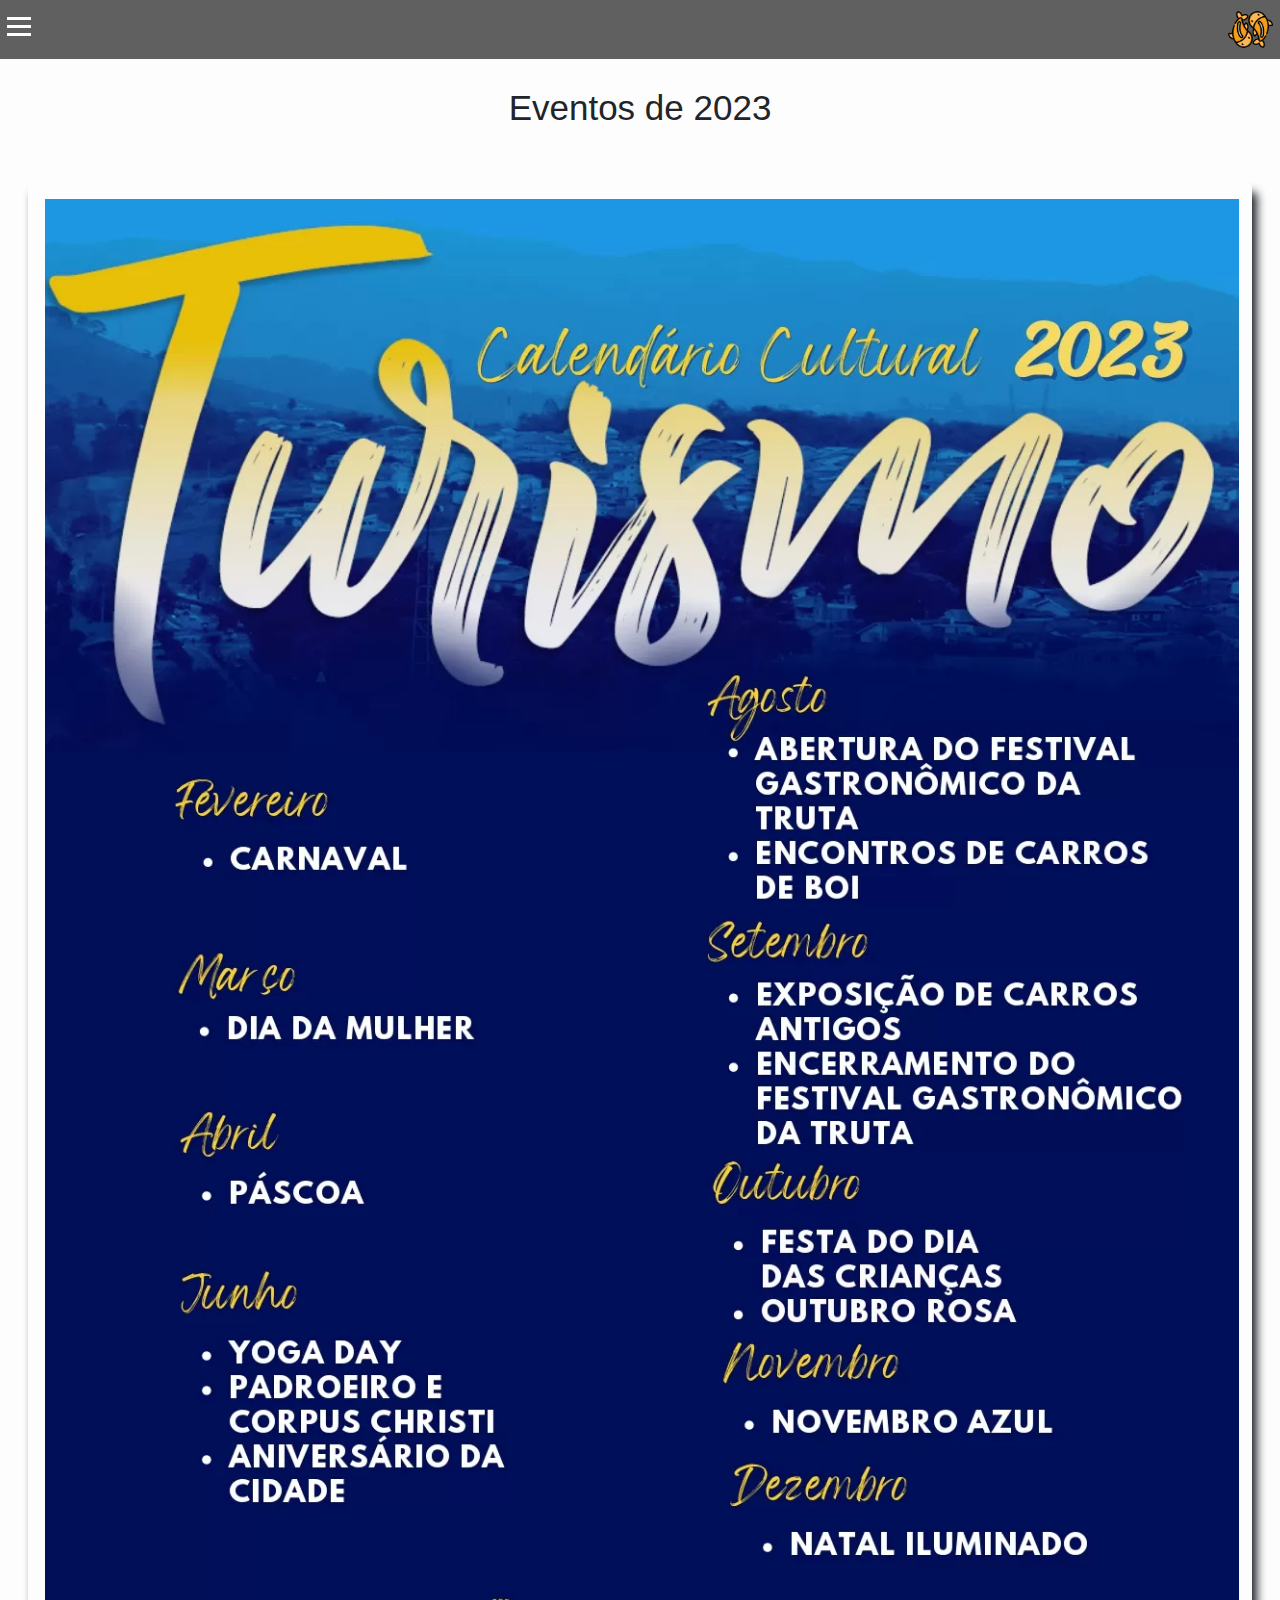
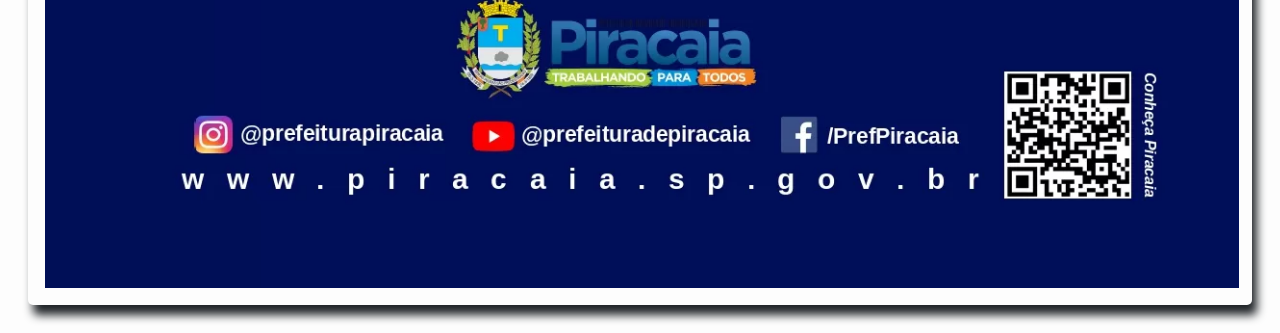
==== eventos.html @ a9894fe7 "novo site" ====
<!DOCTYPE html>
<html lang="pt-br">
<head>
    <meta charset="UTF-8">
    <meta name="viewport" content="width=device-width, initial-scale=1.0">
    <link rel="stylesheet" href="https://cdn.jsdelivr.net/npm/bootstrap@4.6.2/dist/css/bootstrap.min.css">
    <script src="https://cdn.jsdelivr.net/npm/jquery@3.7.1/dist/jquery.slim.min.js"></script>
    <script src="https://cdn.jsdelivr.net/npm/popper.js@1.16.1/dist/umd/popper.min.js"></script>
    <script src="https://cdn.jsdelivr.net/npm/bootstrap@4.6.2/dist/js/bootstrap.bundle.min.js"></script>
    <link rel="stylesheet" href="style.css">
    <script defer src="script.js"></script>
    <title>PiraCity Blog</title>
</head>
<body class="corpo">
    <header class="cabecalho__fotos">
        <nav class="navbar">
            <input id="caixa__checkbox" type="checkbox">
            <label for="caixa__checkbox" class="caixa__checkbox__label">
                <span class="botao_menu"></span >
            </label> 
            <img src="assets/logoSite.png" class="navbar__logo">
            <ul class="lista__hamburguer">
                <li><a class="lista__hamburguer__link" href="index.html">Home</a></li>
                <li><a class="lista__hamburguer__link" href="#dicas">Menu</a></li>
                <li><a class="lista__hamburguer__link" href="#local">Fotos</a></li>
                <li><a class="lista__hamburguer__link" href="#local">Localização</a></li>
            </ul>    
        </nav> 
        </nav>
    </header>  
    <main class="principal">
        <h1>Eventos de 2023 </h1>
        <div class="sessao__fotos">

            <img class="sessao__fotos__foto-turistico" src="assets/turistico.jpg">
        
        </div>
    </main>
</body>
</html>
---- style.css ----
:root {
    --corDeFundo: #fdfdfd;
    --corDaFonte: #5ccb5f;
    --corDaFontePrincipal: #000000;
    --corDaFonteHover: #006414;
    --corDeFundoMenu: #333333e8;
    --corBotaoMenu:#ffffff;
    --corSombreamentoMenu: rgba(0, 0, 0, 0.35) 0px 5px 15px;
    --corPretaTransparente: #333333c7;
}

* {
    margin: 0;
    padding: 0;
}

html {
    font-size: 14px;
    font-family: 'Montserrat', sans-serif;
}

.corpo {
    background-color: var(--corDeFundo);   
}

.cabecalho{
    background-image: url("assets/9.jpeg");
    background-repeat: no-repeat;
    background-size: cover;
    transition: 1s;
}


.navbar {
    display: flex;
    justify-content: space-between;
    padding: 0.5em;
    background-color: var(--corPretaTransparente);
}

.caixa__checkbox__label {
    display: flex;
    flex-direction: column;
    justify-content: center;
    gap: 5px; 
}

.caixa__checkbox__label::after, 
.caixa__checkbox__label::before, 
.caixa__checkbox__label > .botao_menu {
    content:"";
    width: 24px;
    height: 3px;
    background-color: var(--corBotaoMenu);
    z-index: 11;
    transition: 1s;
}

#caixa__checkbox:checked ~ .caixa__checkbox__label::after{
    background-color: var(--corBotaoMenu);
    transform: rotate(45deg);
    transition: 1s;
    width: 24px;
    transform: translateY(-8px) rotate(45deg);
}

#caixa__checkbox:checked ~ .caixa__checkbox__label::before {
    background-color: var(--corBotaoMenu);
    transform: translateY(8px) rotate(-45deg);
    transition: 1s;
    width: 24px;    
}

#caixa__checkbox:checked ~ .caixa__checkbox__label > span{
    opacity: 0;
}

#caixa__checkbox{
    display: none;
}

.lista__hamburguer {
    background-color: var(--corDeFundoMenu);
    box-shadow: var(--corSombreamentoMenu);
    list-style-type: none;
    height: 900px;
    font-size: 2rem;
    position: absolute;
    top: 0;
    left: -100%;
    padding-top: 100px;
    z-index: 10;
    transition: 1s;
}

.lista__hamburguer > li {
    width: 260px;
    text-align: center;
    padding: 20px 0 20px 0; 
    
}

.lista__hamburguer > li:hover {
    background-color: var(--corDaFonteHover);
}

.lista__hamburguer > li > a {
    width: 100%;
    text-decoration: none;
    color: var(--corDaFonte);
}

.lista__hamburguer > li > a:hover {
    text-decoration: none; 
}

#caixa__checkbox:checked ~ .lista__hamburguer {
    position: absolute;
    left: 0;
    transition: 1s;  
}

.navbar__logo {
    height: 45px;
    width: 45px;
}

.carousel {
    padding-bottom: 270px;
    width: 1500px;
    height: 750px;
    background-size: cover;
    overflow: hidden;
    position: relative;
  }
  
  .carousel img {
    display: block;
    align-items: center;
    width: 100%;
    height: 100%;
    object-fit: cover;
    position: absolute;
    top: 0;
    left: 0;
    opacity: 0;
    transition: opacity 0.5s ease-in-out;
  }
  
  .carousel img.active {
    opacity: 1;
  }
  
  .nav {
    display: flex;
    align-items: center;
    gap: 20px;
    margin-top: 10px;
  }
  
  .nav button {
    padding: 10px 20px;
    border-radius: 20px;
    outline: none;
    border: none;
    background: #000;
    color: #fff;
    cursor: pointer;
  }
  
  .cabecalho__baixo > span  {
    display: block;
    font-size: 2em;
    margin-block-start: 0.67em;
    margin-block-end: 0.67em;
    margin-inline-start: 0px;
    margin-inline-end: 0px;
    font-weight: bold;
    color: var(--corDaFonte);
    padding: 30% 0 30% 0;
    text-align: center;
}

.principal__cima > p  {
    color: var(--corDaFonte);
    text-align: center;
}

.principal {
    padding: 2rem;
    display: flex;
    flex-direction: column;
    gap: 25px;
}

.principal > h1, .principal > h3 {
    text-align: center;
    margin-bottom: 2rem;
}

.principal > p {
    text-align: left;
    margin-bottom: 2rem;
    box-sizing: border-box;
}

.principal__dicas {
    display: flex;
    margin-bottom: 4rem;
}

.principal__dicas > ul {
    width: 100%;
    display: flex;
    flex-wrap: wrap;
}

.principal__dicas > ul > li {
    display: flex;
    flex-direction: column;
    align-items: center;
    width: 50%;
}

.principal__dicas > ul > li > a > img {
    width: 6rem;
    padding: 2rem 0 1.1rem 0;
}

.principal__dicas > ul > li > a {
    display: flex;
    flex-direction: column;
    align-items: center;
    text-decoration: none;
    color:var(--corDaFontePrincipal);
    font-weight: 700;
}

.barra_inf {
    display: block;
    background-color: var(--corDeFundoMenu);
    width: 0px;
    height: 5px;
    border-radius: 45px;
}

.principal__dicas > ul > li > a:hover > .barra_inf {
    width: 100%;
    transition: 1s;
}

.cabecalho__fotos {
    background-image: none;
}

.sessao__fotos {
    padding: 15px;
    border-radius: 5px;
    box-shadow: 5px 10px 10px; 
}

.sessao__fotos__foto {
  margin: 2px;
  width: 100%;
  height: 200px;
  object-fit: cover;
  
}

.sessao__fotos__descricao {
    text-align: center;
}

.sessao__fotos__foto-turistico {
  margin: 2px;
  width: 100%;
  object-fit: cover;
}

.principal__titulo {
    text-align: center;
}

#redes {
    width: 35px;
}


.rodape > p {
    margin: 10px;
}

.rodape {
    text-align: center;
    margin: 10px 0 10px 0;
}

.apresentacao_cidade > h3 {
    text-align: center;
}
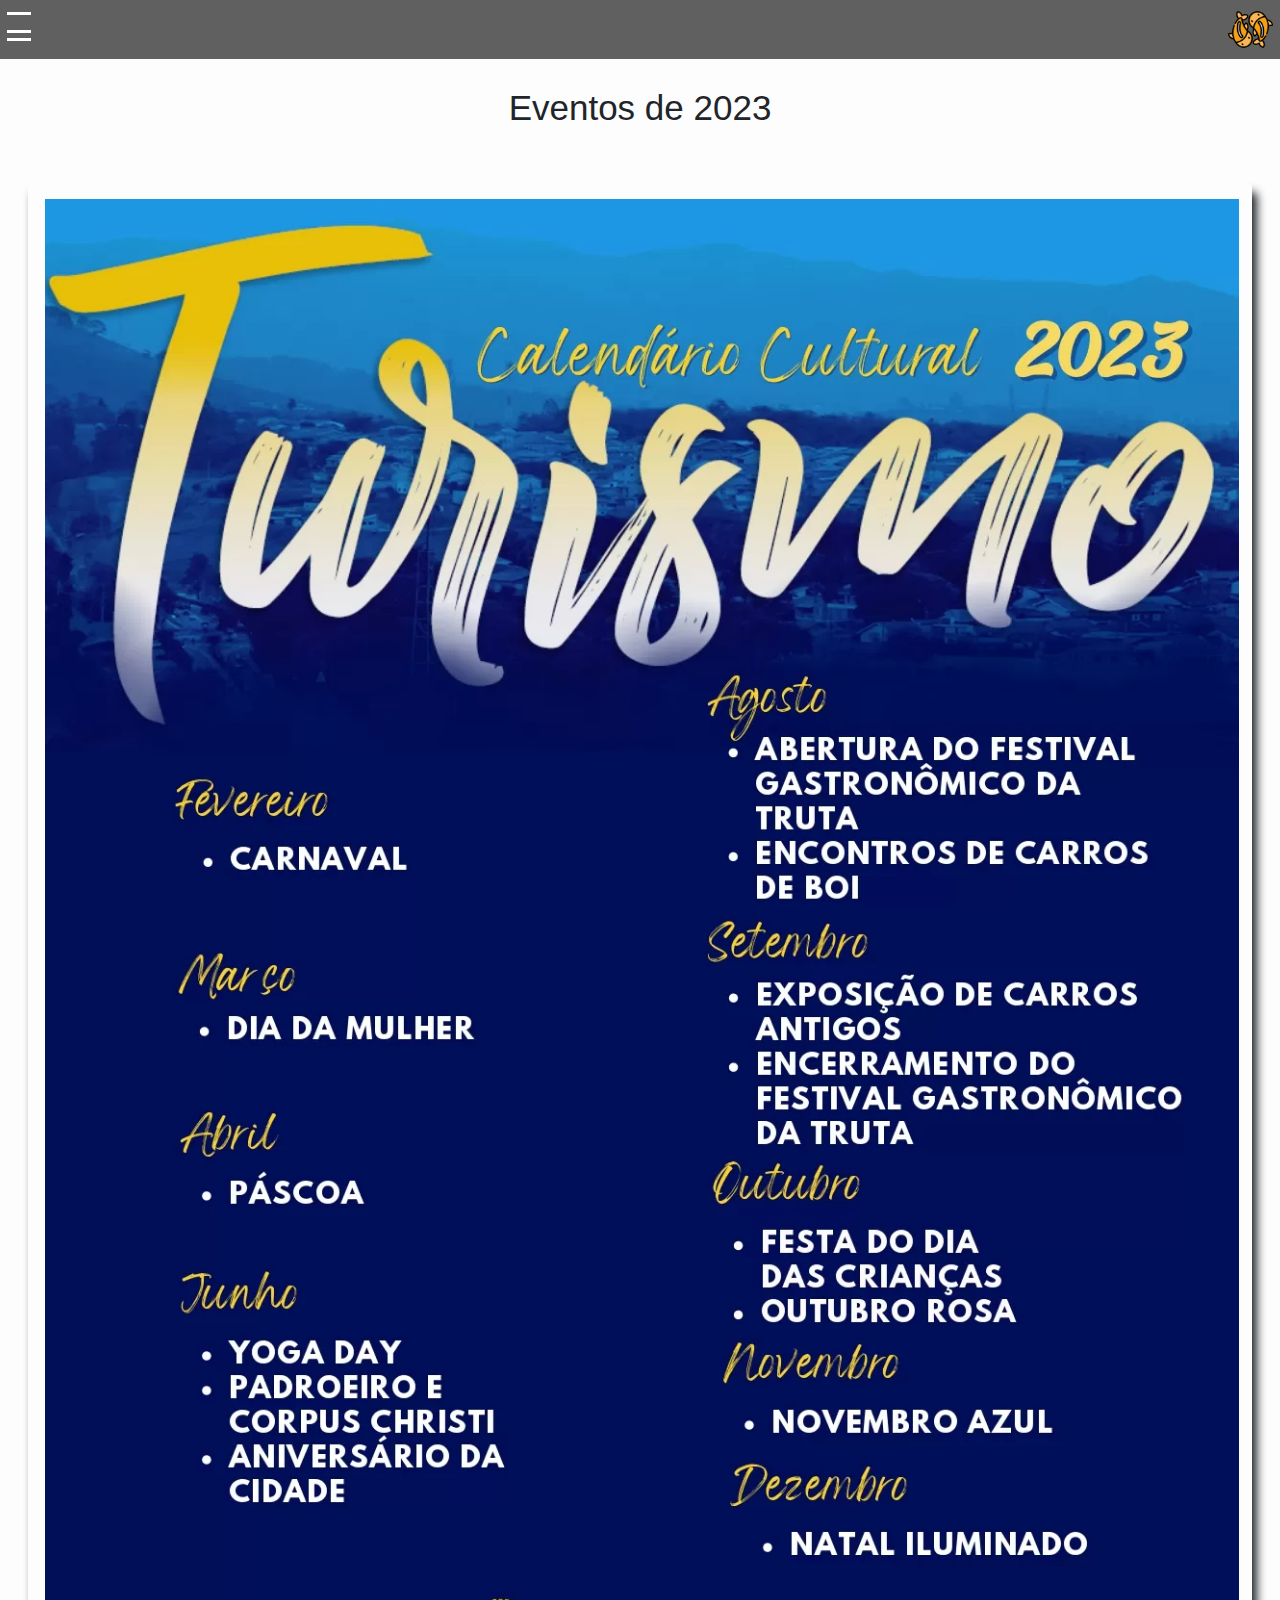
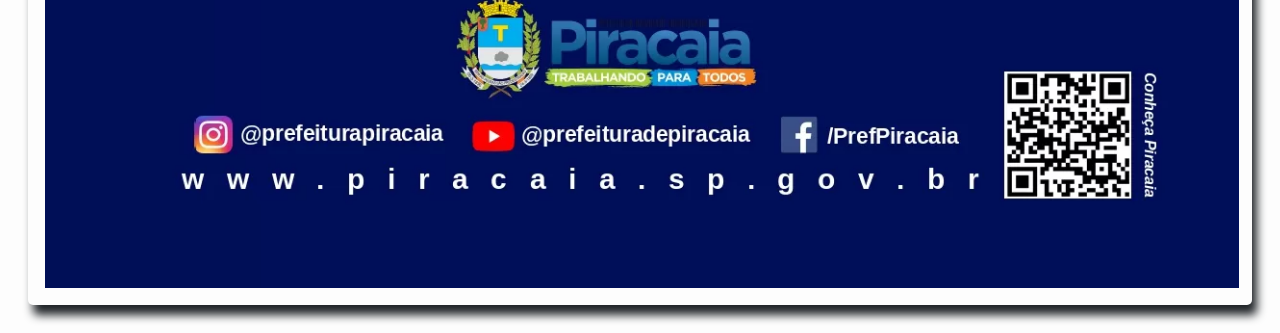
==== commit 4b92efbf: "atualizacao" ====
--- a/eventos.html
+++ b/eventos.html
@@ -4,6 +4,8 @@
     <meta charset="UTF-8">
     <meta name="viewport" content="width=device-width, initial-scale=1.0">
     <link rel="stylesheet" href="https://cdn.jsdelivr.net/npm/bootstrap@4.6.2/dist/css/bootstrap.min.css">
+    <link rel="stylesheet" type="text/css" href="style.css" media="screen">
+    <link rel="stylesheet" type="text/css" href="style.css" media="print">
     <script src="https://cdn.jsdelivr.net/npm/jquery@3.7.1/dist/jquery.slim.min.js"></script>
     <script src="https://cdn.jsdelivr.net/npm/popper.js@1.16.1/dist/umd/popper.min.js"></script>
     <script src="https://cdn.jsdelivr.net/npm/bootstrap@4.6.2/dist/js/bootstrap.bundle.min.js"></script>
@@ -20,11 +22,10 @@
             </label> 
             <img src="assets/logoSite.png" class="navbar__logo">
             <ul class="lista__hamburguer">
-                <li><a class="lista__hamburguer__link" href="index.html">Home</a></li>
-                <li><a class="lista__hamburguer__link" href="#dicas">Menu</a></li>
-                <li><a class="lista__hamburguer__link" href="#local">Fotos</a></li>
-                <li><a class="lista__hamburguer__link" href="#local">Localização</a></li>
-            </ul>    
+                <li><a class="lista__hamburguer__link" href="index.html"><u><b>HOME</u></b></a></li>
+                <li><a class="lista__hamburguer__link" href="#dicas"><u><b>MENU</u></b></a></li>
+                <li><a class="lista__hamburguer__link" href="fotos.html"><u><b>GALERIA DE FOTOS</u></b></a><li>         
+            </ul>  
         </nav> 
         </nav>
     </header>  
--- a/style.css
+++ b/style.css
@@ -126,9 +126,7 @@
 }
 
 .carousel {
-    padding-bottom: 270px;
-    width: 1500px;
-    height: 750px;
+    padding-bottom: 750px;
     background-size: cover;
     overflow: hidden;
     position: relative;
@@ -151,14 +149,14 @@
     opacity: 1;
   }
   
-  .nav {
-    display: flex;
-    align-items: center;
+  .botao_menu {
+    display: flex;
+    justify-content: center;
     gap: 20px;
     margin-top: 10px;
   }
   
-  .nav button {
+  .botao_menu button {
     padding: 10px 20px;
     border-radius: 20px;
     outline: none;
@@ -167,7 +165,7 @@
     color: #fff;
     cursor: pointer;
   }
-  
+
   .cabecalho__baixo > span  {
     display: block;
     font-size: 2em;
--- a/style.css
+++ b/style.css
@@ -126,9 +126,7 @@
 }
 
 .carousel {
-    padding-bottom: 270px;
-    width: 1500px;
-    height: 750px;
+    padding-bottom: 750px;
     background-size: cover;
     overflow: hidden;
     position: relative;
@@ -151,14 +149,14 @@
     opacity: 1;
   }
   
-  .nav {
-    display: flex;
-    align-items: center;
+  .botao_menu {
+    display: flex;
+    justify-content: center;
     gap: 20px;
     margin-top: 10px;
   }
   
-  .nav button {
+  .botao_menu button {
     padding: 10px 20px;
     border-radius: 20px;
     outline: none;
@@ -167,7 +165,7 @@
     color: #fff;
     cursor: pointer;
   }
-  
+
   .cabecalho__baixo > span  {
     display: block;
     font-size: 2em;
--- a/style.css
+++ b/style.css
@@ -126,9 +126,7 @@
 }
 
 .carousel {
-    padding-bottom: 270px;
-    width: 1500px;
-    height: 750px;
+    padding-bottom: 750px;
     background-size: cover;
     overflow: hidden;
     position: relative;
@@ -151,14 +149,14 @@
     opacity: 1;
   }
   
-  .nav {
-    display: flex;
-    align-items: center;
+  .botao_menu {
+    display: flex;
+    justify-content: center;
     gap: 20px;
     margin-top: 10px;
   }
   
-  .nav button {
+  .botao_menu button {
     padding: 10px 20px;
     border-radius: 20px;
     outline: none;
@@ -167,7 +165,7 @@
     color: #fff;
     cursor: pointer;
   }
-  
+
   .cabecalho__baixo > span  {
     display: block;
     font-size: 2em;
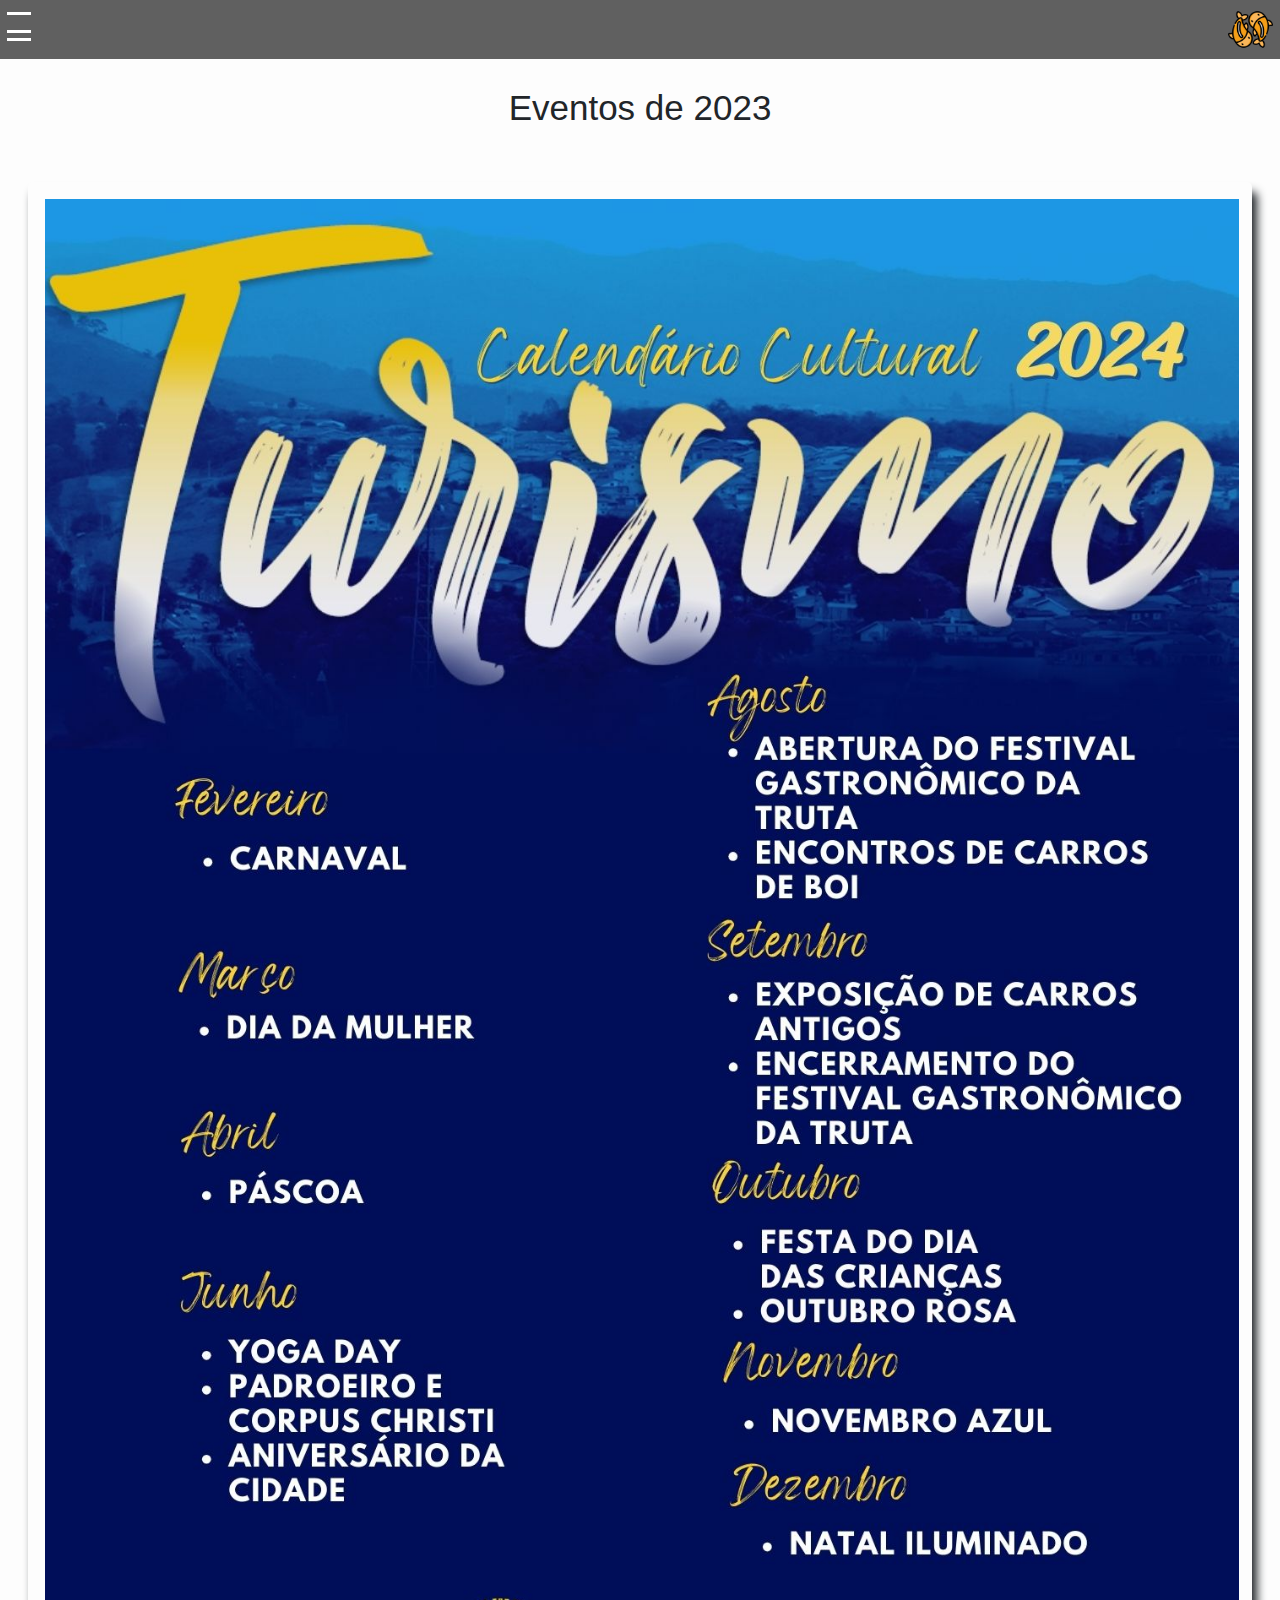
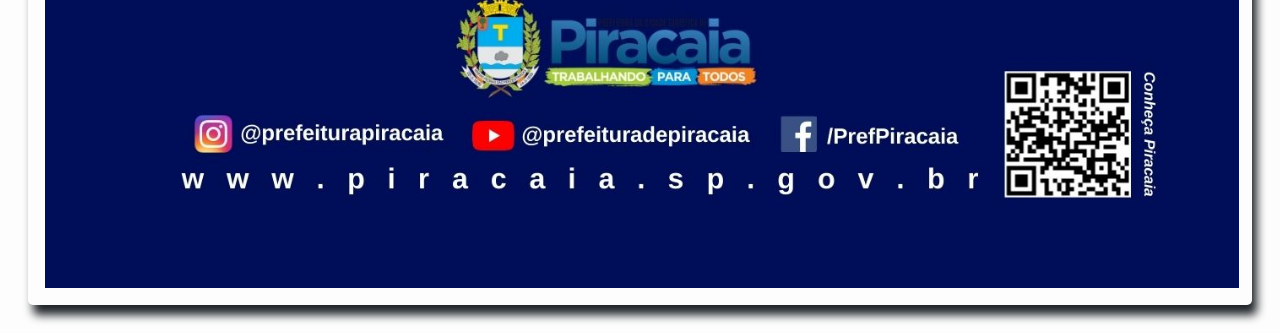
==== commit 9eeb4e63: "att" ====
--- a/eventos.html
+++ b/eventos.html
@@ -33,7 +33,7 @@
         <h1>Eventos de 2023 </h1>
         <div class="sessao__fotos">
 
-            <img class="sessao__fotos__foto-turistico" src="assets/turistico.jpg">
+            <img class="sessao__fotos__foto-turistimo" src="assets/turismo.jpg">
         
         </div>
     </main>
--- a/style.css
+++ b/style.css
@@ -126,7 +126,7 @@
 }
 
 .carousel {
-    padding-bottom: 750px;
+    padding-bottom: 780px;
     background-size: cover;
     overflow: hidden;
     position: relative;
@@ -269,7 +269,7 @@
     text-align: center;
 }
 
-.sessao__fotos__foto-turistico {
+.sessao__fotos__foto-turistimo {
   margin: 2px;
   width: 100%;
   object-fit: cover;
--- a/style.css
+++ b/style.css
@@ -126,7 +126,7 @@
 }
 
 .carousel {
-    padding-bottom: 750px;
+    padding-bottom: 780px;
     background-size: cover;
     overflow: hidden;
     position: relative;
@@ -269,7 +269,7 @@
     text-align: center;
 }
 
-.sessao__fotos__foto-turistico {
+.sessao__fotos__foto-turistimo {
   margin: 2px;
   width: 100%;
   object-fit: cover;
--- a/style.css
+++ b/style.css
@@ -126,7 +126,7 @@
 }
 
 .carousel {
-    padding-bottom: 750px;
+    padding-bottom: 780px;
     background-size: cover;
     overflow: hidden;
     position: relative;
@@ -269,7 +269,7 @@
     text-align: center;
 }
 
-.sessao__fotos__foto-turistico {
+.sessao__fotos__foto-turistimo {
   margin: 2px;
   width: 100%;
   object-fit: cover;
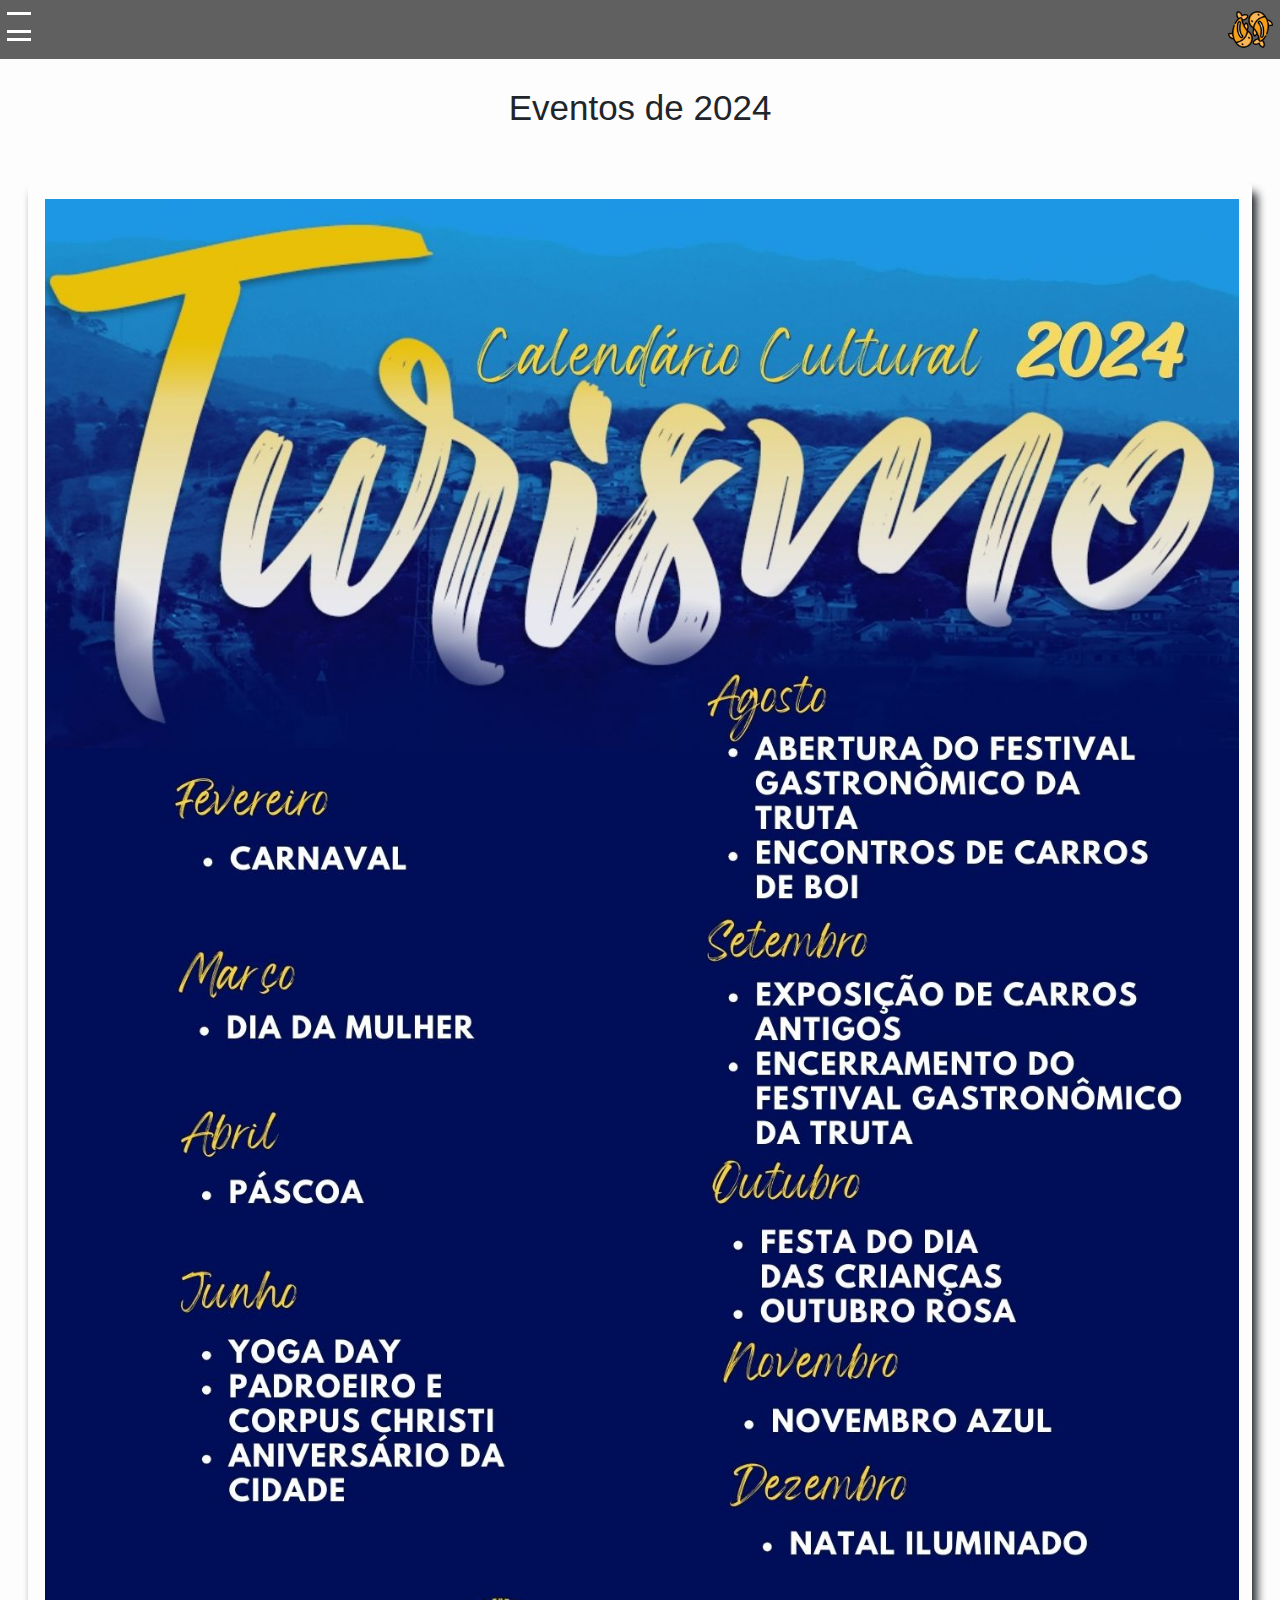
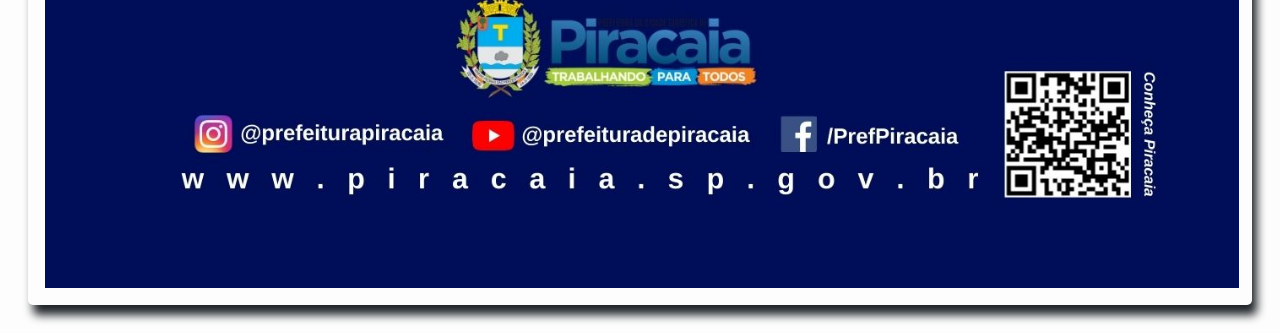
==== commit fbc7c951: "Update eventos.html" ====
--- a/eventos.html
+++ b/eventos.html
@@ -30,7 +30,7 @@
         </nav>
     </header>  
     <main class="principal">
-        <h1>Eventos de 2023 </h1>
+        <h1>Eventos de 2024</h1>
         <div class="sessao__fotos">
 
             <img class="sessao__fotos__foto-turistimo" src="assets/turismo.jpg">
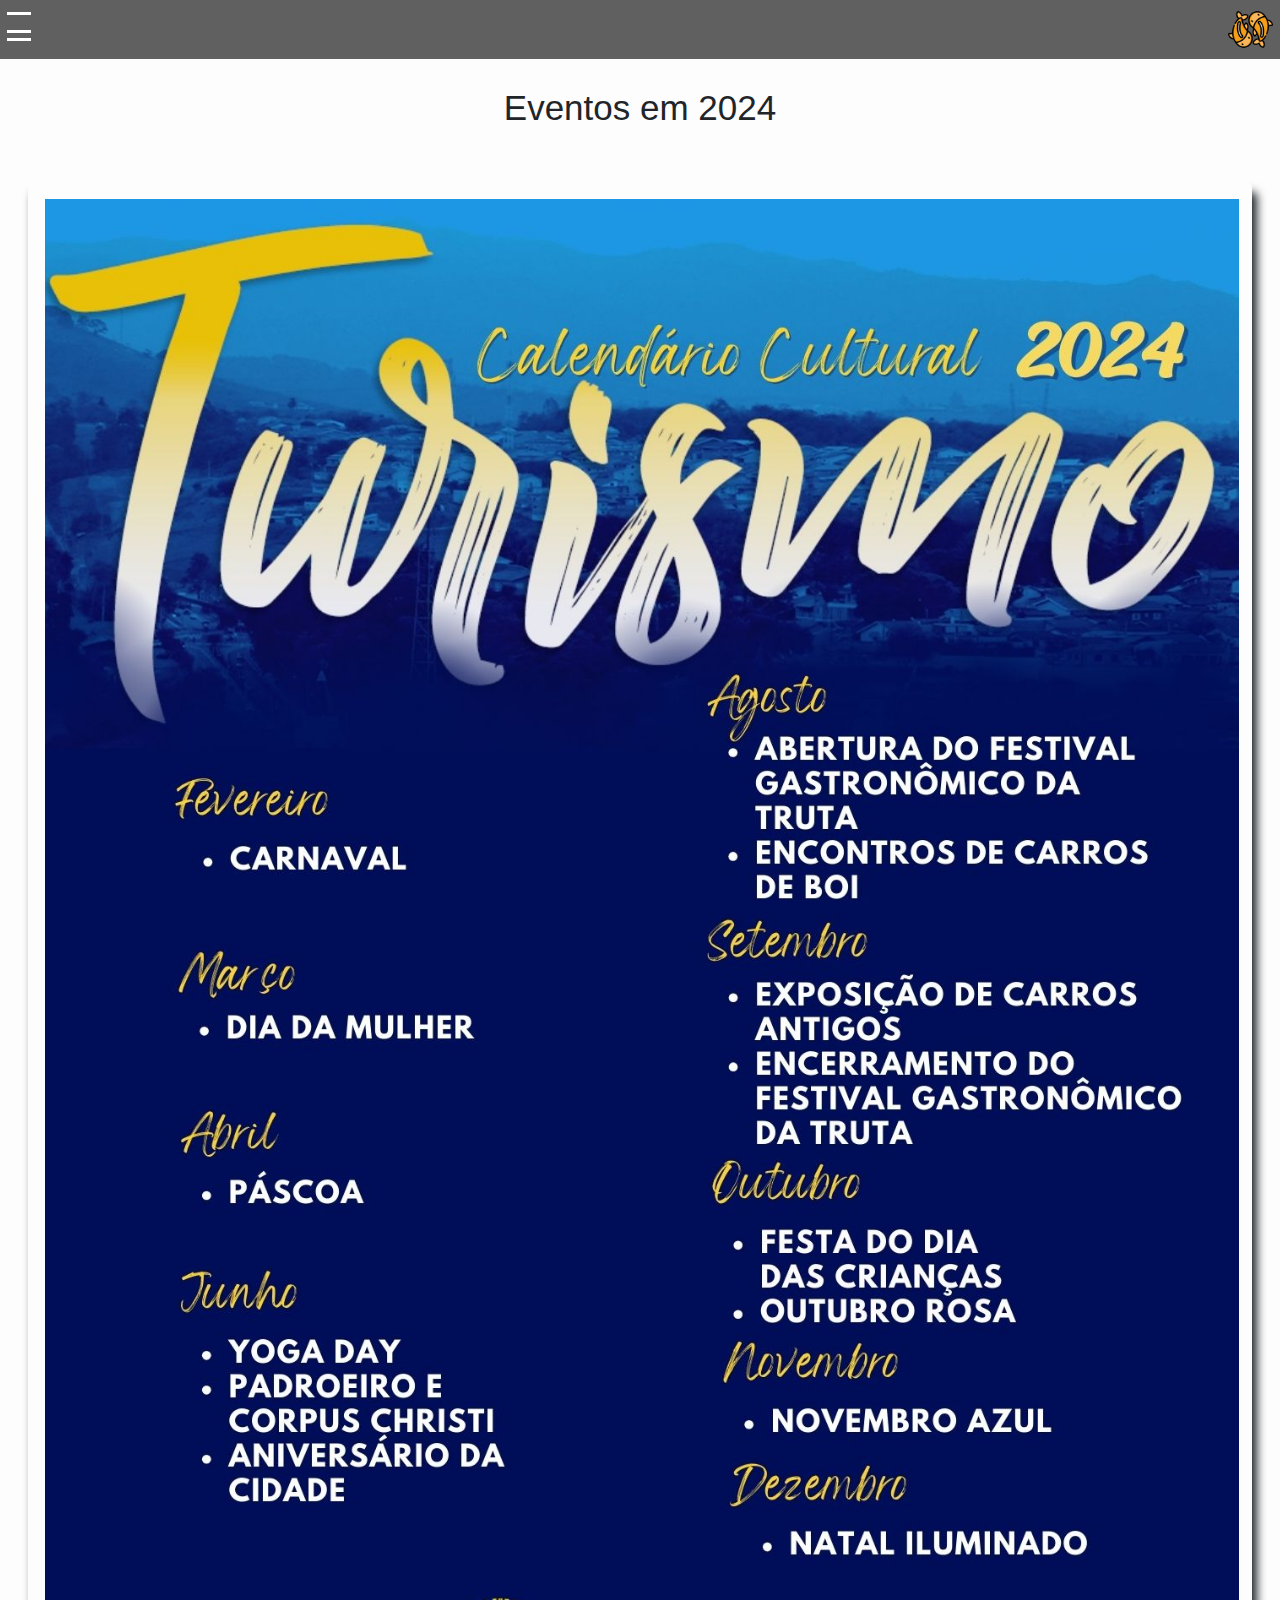
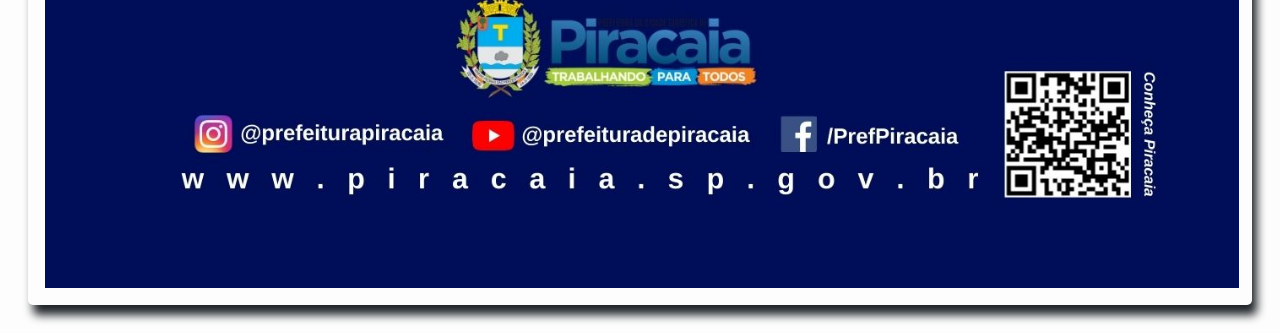
==== commit c0332058: "Update eventos.html" ====
--- a/eventos.html
+++ b/eventos.html
@@ -30,7 +30,7 @@
         </nav>
     </header>  
     <main class="principal">
-        <h1>Eventos de 2024</h1>
+        <h1>Eventos em 2024</h1>
         <div class="sessao__fotos">
 
             <img class="sessao__fotos__foto-turistimo" src="assets/turismo.jpg">
